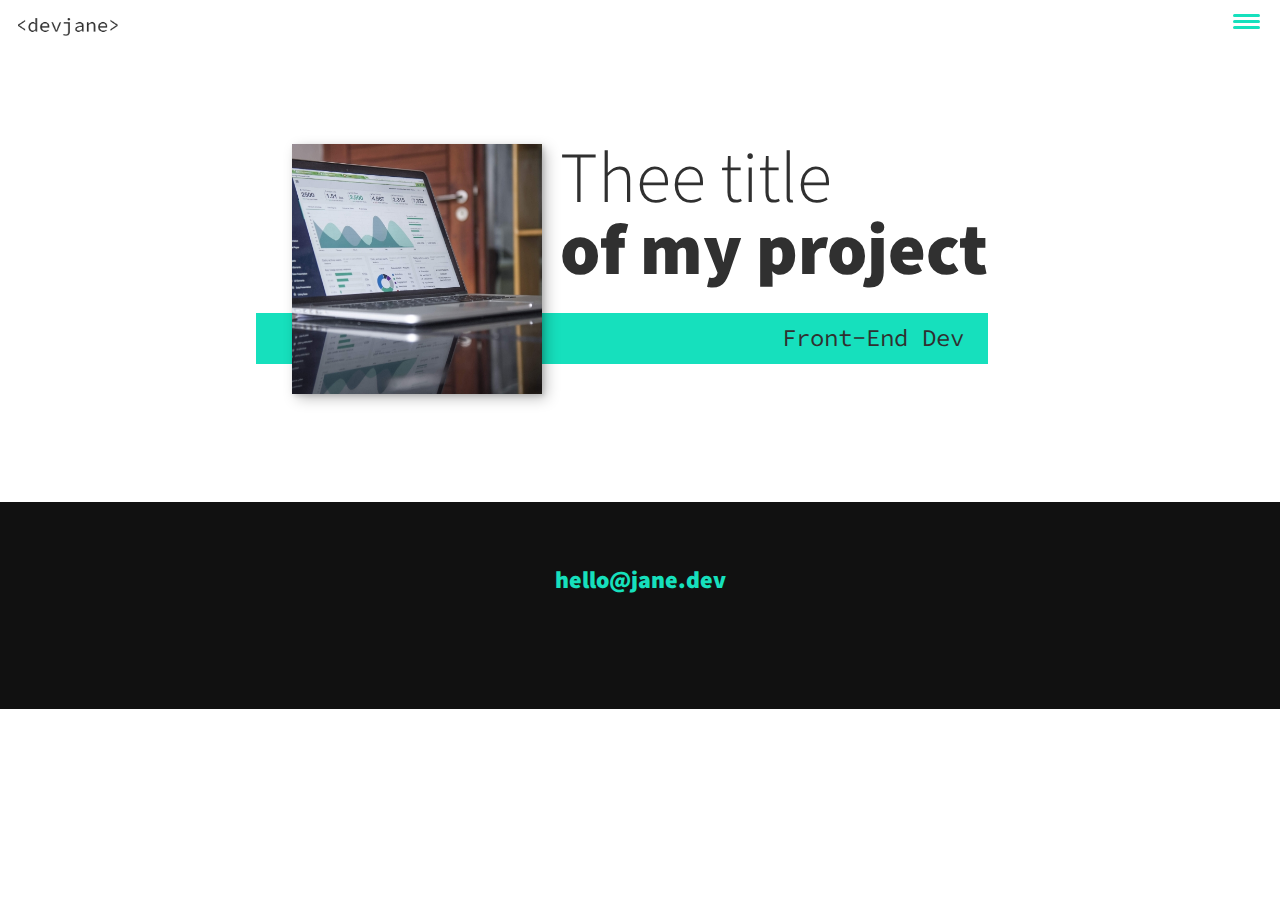
==== portfolio-item.html @ ba8174d6 "Need pic for Portfolio" ====
<!DOCTYPE html>
<html lang="en">

<head>
  <meta charset="UTF-8">
  <meta name="viewport" content="width=device-width, initial-scale=1.0">
  <meta http-equiv="X-UA-Compatible" content="ie=edge">
  <title>DevJane Portfolio Website</title>

  <link rel="stylesheet" href="https://cdnjs.cloudflare.com/ajax/libs/font-awesome/5.11.2/css/all.css"
    integrity="sha256-46qynGAkLSFpVbEBog43gvNhfrOj+BmwXdxFgVK/Kvc=" crossorigin="anonymous" />
  <link rel="stylesheet" href="css/style.css">

  <!-- Fonts -->
  <link href="https://fonts.googleapis.com/css?family=Source+Code+Pro:400,900|Source+Sans+Pro:300,900&display=swap"
    rel="stylesheet">

</head>

<body>
  <header>
    <div class="logo">
      <img src="img/devjane.png" alt="" srcset="">
    </div>
    <button class="nav-toggle" aria-label="toggle navigation">
      <span class="hamburger"></span>
    </button>
    <nav class="nav">
      <ul class="nav__list">
        <li class="nav__item"><a href="#home" class="nav__link">Home</a></li>
        <li class="nav__item"><a href="#services" class="nav__link">My Services</a></li>
        <li class="nav__item"><a href="#about" class="nav__link">About me</a></li>
        <li class="nav__item"><a href="#work" class="nav__link">My Work</a></li>
      </ul>
    </nav>
  </header>

  <!-- Introduction -->
  <section class="intro">
    <h1 class="section__title section__title--intro">
      Thee title <strong>of my project</strong>
    </h1>
    <p class="section__subtitle section__subtitle--intro">Front-End Dev</p>
    <img src="img/portfolio-01.jpg" alt="" class="intro__img">
  </section>

  <div class="portfolio-item-individual">
    <p></p>
    <img src="img/portfolio" alt="">
  </div>


  <!-- Footer -->
  <footer class="footer">
    <a href="mailto:hello@jane.dev" class="footer__link">hello@jane.dev</a>
    <ul class="social-list">
      <li class="social-list__item">
        <a href="#" class="social-link">
          <i class="fab fa-github"></i>
        </a>
      </li>
      <li class="social-list__item">
        <a href="#" class="social-link">
          <i class="fab fa-codepen"></i>
        </a>
      </li>
      <li class="social-list__item">
        <a href="#" class="social-link">
          <i class="fab fa-twitter"></i>
        </a>
      </li>
      <li class="social-list__item">
        <a href="#" class="social-link">
          <i class="fab fa-facebook-f"></i>
        </a>
      </li>
    </ul>
  </footer>

  <script src="js/index.js"></script>
</body>

</html>
---- css/style.css ----
*,
*::before,
*::after {
  box-sizing: border-box;
}

/* Custom Properties */

:root {
  --ff-primary: "Source Sans Pro", sans-serif;
  --ff-secondary: "Source Code Pro", monospace;

  --fw-reg: 300;
  --fw-bold: 900;

  --clr-light: #fff;
  --clr-dark: #303030;
  --clr-accent: #16e0bd;

  --fs-h1: 3rem;
  --fs-h2: 2.25rem;
  --fs-h3: 1.25rem;
  --fs-body: 1rem;

  --bs: 0.25em 0.25em 0.75em rgba(0, 0, 0, 0.25), 0.125em 0.125em 0.25em rgba(0, 0, 0, 0.15);
}

@media (min-width: 800px) {
  :root {
    --fs-h1: 4.5rem;
    --fs-h2: 3.75rem;
    --fs-h3: 1.5rem;
    --fs-body: 1.125rem;
  }
}

/* General Styles */

html {
  scroll-behavior: smooth;
}

body {
  background: var(--clr-light);
  color: var(--clr-dark);
  margin: 0;
  font-family: var(--ff-primary);
  font-size: var(--fs-body);
  line-height: 1.6;
}

section {
  padding: 5em 2em;
}

img {
  display: block;
  max-width: 100%;
}

strong {
  font-weight: var(--fw-bold);
}

:focus {
  outline: 3px solid var(--clr-accent);
  outline-offset: 3px;
}

/* Buttons */

.btn {
  display: inline-block;
  padding: 0.5em 2.5em;
  background: var(--clr-accent);
  color: var(--clr-dark);
  text-decoration: none;
  cursor: pointer;
  font-size: 0.8rem;
  text-transform: uppercase;
  letter-spacing: 2px;
  font-weight: var(--fw-bold);
  transition: transform 200ms ease-in-out;
}

.btn:hover {
  transform: scale(1.1);
}

/* Typography */

h1,
h2,
h3 {
  line-height: 1;
  margin: 0;
}

h1 {
  font-size: var(--fs-h1);
}

h2 {
  font-size: var(--fs-h2);
}

h3 {
  font-size: var(--fs-h3);
}

.section__title {
  margin-bottom: 0.25em;
}

.section__title--intro {
  font-weight: var(--fw-reg);
}

.section__title--intro strong {
  display: block;
}

.section__subtitle {
  margin: 0;
  font-size: var(--fs-h3);
}

.section__subtitle--intro,
.section__subtitle--about {
  background: var(--clr-accent);
  padding: 0.25em 1em;
  font-family: var(--ff-secondary);
  margin-bottom: 1em;
}

.section__subtitle--work {
  color: var(--clr-accent);
  font-weight: var(--fw-bold);
  margin-bottom: 2em;
}

/* Header */

header {
  display: flex;
  justify-content: space-between;
  padding: 1em;
}

.logo {
  max-width: 100px;
}

.nav {
  position: fixed;
  background: var(--clr-dark);
  color: var(--clr-light);
  top: 0;
  bottom: 0;
  left: 0;
  right: 0;
  z-index: 100;

  transform: translateX(100%);
  transition: transform 250ms cubic-bezier(0.5, 0, 0.5, 1);
}

.nav__list {
  list-style: none;
  display: flex;
  height: 100%;
  flex-direction: column;
  justify-content: space-evenly;
  align-items: center;
  margin: 0;
  padding: 0;
}

.nav__link {
  color: inherit;
  font-weight: var(--fw-bold);
  font-size: var(--fs-h2);
  text-decoration: none;
}

.nav__link:hover {
  color: var(--clr-accent);
}

.nav-toggle {
  padding: 0.5em;
  background: transparent;
  border: 0;
  cursor: pointer;
  position: absolute;
  right: 1em;
  top: 1em;
  z-index: 1000;
}

.nav-open .nav {
  transform: translateX(0);
}

.nav-open .nav-toggle {
  position: fixed;
}

.nav-open .hamburger {
  transform: rotate(0.625turn);
}

.nav-open .hamburger::after {
  opacity: 0;
}

.nav-open .hamburger::before {
  transform: rotate(90deg) translateX(-6px);
}

.hamburger {
  display: block;
  position: relative;
}

.hamburger,
.hamburger::before,
.hamburger::after {
  background: var(--clr-accent);
  width: 2em;
  height: 3px;
  border-radius: 1em;
  transition: transform 250ms ease-in-out;
}

.hamburger::before,
.hamburger::after {
  content: "";
  position: absolute;
  left: 0;
  right: 0;
}

.hamburger::before {
  top: 6px;
}

.hamburger::after {
  bottom: 6px;
}

/* Intro Section */

.into {
  position: relative;
}

.intro__img {
  box-shadow: var(--bs);
}

.section__subtitle--intro {
  display: inline-block;
}

@media (min-width: 600px) {
  .intro {
    display: grid;
    width: min-content;
    margin: 0 auto;
    grid-column-gap: 1em;
    grid-template-areas:
      "img title"
      "img subtitle";
    grid-template-columns: min-content max-content;
  }

  .intro__img {
    grid-area: img;
    min-width: 250px;
    position: relative;
    z-index: 2;
  }

  .section__subtitle--intro {
    align-self: start;
    grid-column: -1 / 1;
    grid-row: 2;
    text-align: right;
    position: relative;
    left: -1.5em;
    width: calc(100% + 1.5em);
  }
}

/* Services Section */

.my--services {
  background-color: var(--clr-dark);
  background-image: url(../img/services-bg.jpg);
  background-size: cover;
  /* background-blend-mode: multiply; */
  color: var(--clr-light);
  text-align: center;
}

.section__title--services {
  color: var(--clr-accent);
  position: relative;
}

.section__title--services::after {
  content: "";
  display: block;
  width: 2em;
  height: 1px;
  margin: 0.5em auto 1em;
  background: var(--clr-light);
  opacity: 0.25;
}

.services {
  margin-bottom: 4em;
}

.service {
  max-width: 500px;
  margin: 0 auto;
}

@media (min-width: 800px) {
  .services {
    display: flex;
    max-width: 1000px;
    margin-left: auto;
    margin-right: auto;
  }

  .service + .service {
    margin-left: 2em;
  }
}

/* About Me Section */

.about-me {
  max-width: 1000px;
  margin: 0 auto;
}

.about-me__img {
  box-shadow: var(--bs);
}

@media (min-width: 600px) {
  .about-me {
    display: grid;
    grid-template-columns: 1fr 200px;
    grid-template-areas:
      "title img"
      "subtitle img"
      "text img";
    grid-column-gap: 2em;
  }

  .section__title--about {
    grid-area: title;
  }

  .section__subtitle--about {
    grid-column: 1 / -1;
    grid-row: 2;
    position: relative;
    left: -1em;
    width: cal(100% + 2em);
    padding-left: 1em;
    padding-right: calc(200px + 4em);
  }

  .about-me__img {
    grid-area: img;
    position: relative;
    z-index: 2;
  }
}

/* My Work */

.my-work {
  background-color: var(--clr-dark);
  color: var(--clr-light);
  text-align: center;
}

.portfolio {
  display: grid;
  grid-template-columns: repeat(auto-fit, minmax(300px, 1fr));
}

.portfolio__item {
  background: var(--clr-accent);
  overflow: hidden;
}

.portfolio__img {
  transition: transform 750ms cubic-bezier(0.5, 0, 0.5, 1), opacity 250ms linear;
}

.portfolio__item:focus {
  position: relative;
  z-index: 2;
}

.portfolio__img:hover,
.portfolio__item:focus .portfolio__img {
  transform: scale(1.2);
  opacity: 0.5;
}

/* Footer Styles */

.footer {
  background: #111;
  color: var(--clr-accent);
  text-align: center;
  padding: 2.5em 0;
  font-size: var(--fs-h3);
}

.footer a {
  color: inherit;
  text-decoration: none;
}

.footer__link {
  font-weight: var(--fw-bold);
}

.footer__link:hover,
.social-list__link:hover {
  opacity: 0.7;
}

.footer__link:hover {
  text-decoration: underline;
}

.social-list {
  list-style: none;
  display: flex;
  justify-content: center;
  margin: 2em 0 0;
  padding: 0;
}

.social-list__item {
  margin: 0 0.5em;
}

.social-list__link {
  padding: 0.5em;
}
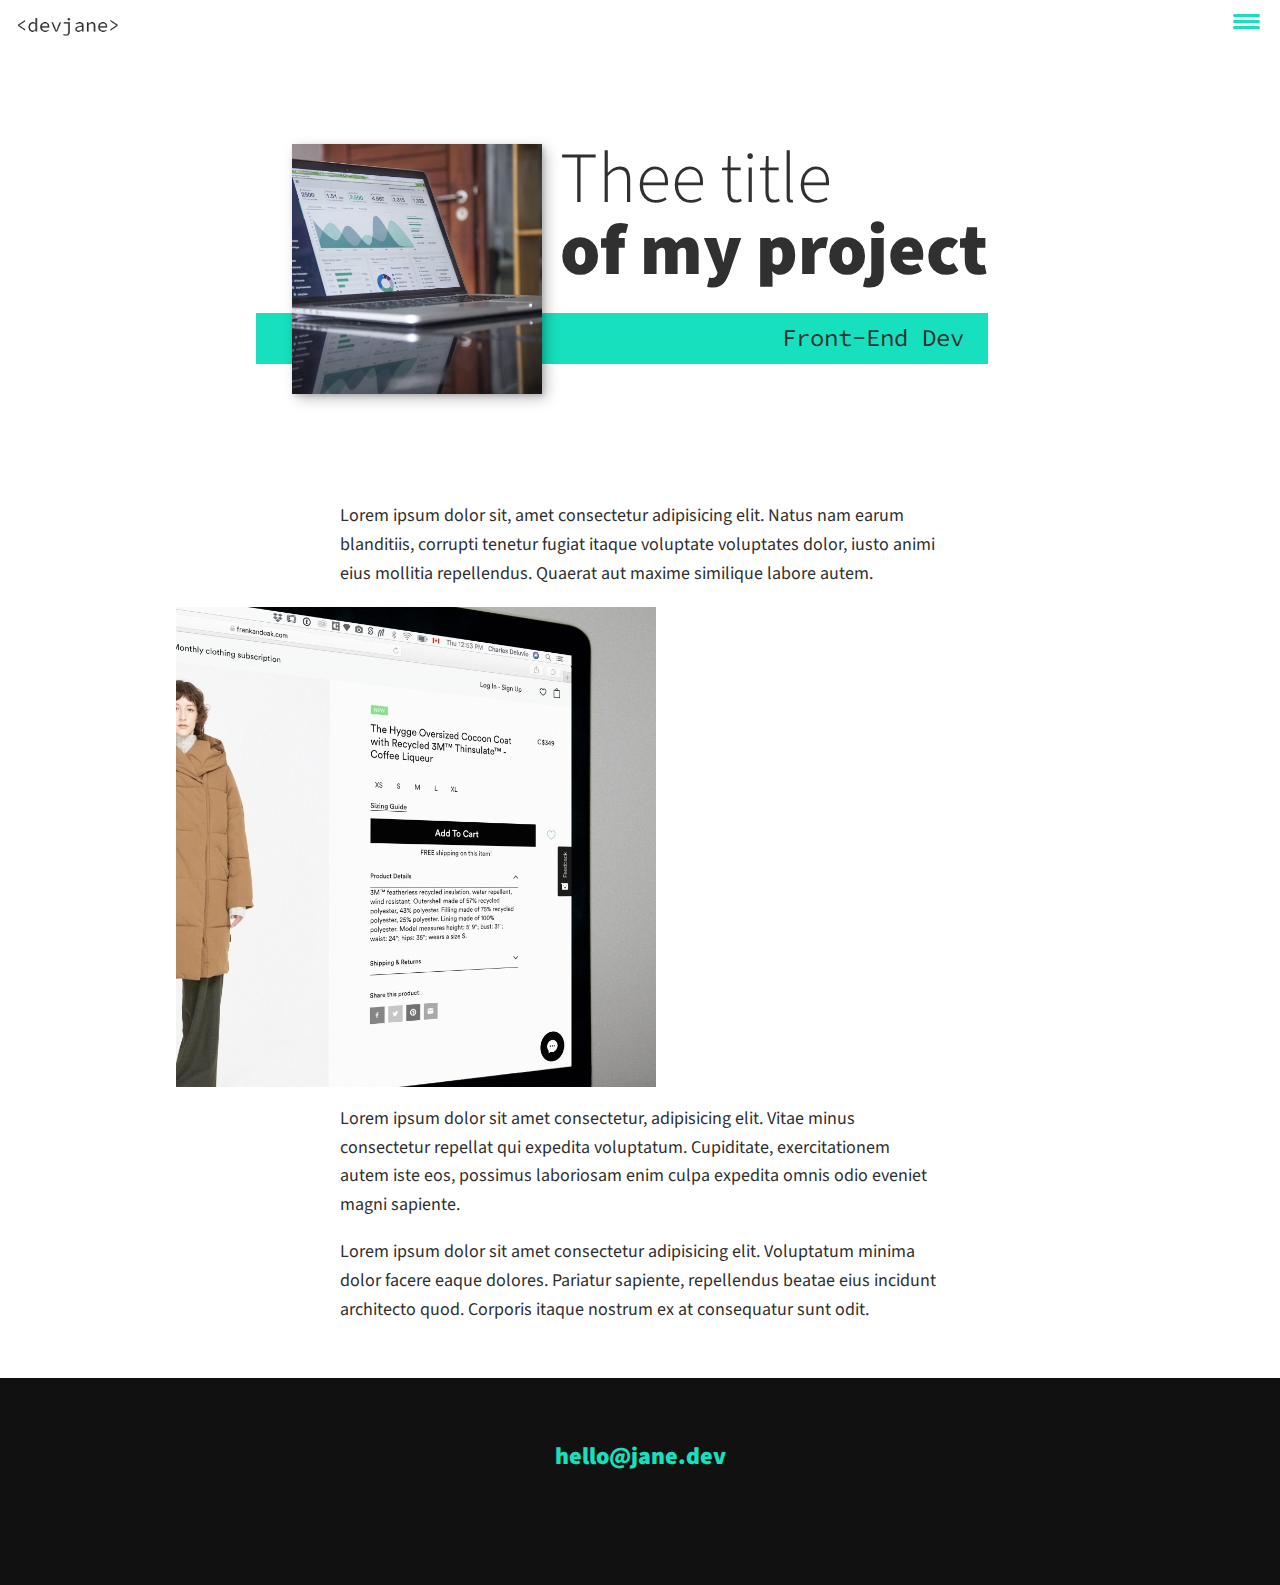
==== commit b521320e: "Styles for Portfolio Item Page" ====
--- a/portfolio-item.html
+++ b/portfolio-item.html
@@ -27,10 +27,10 @@
     </button>
     <nav class="nav">
       <ul class="nav__list">
-        <li class="nav__item"><a href="#home" class="nav__link">Home</a></li>
-        <li class="nav__item"><a href="#services" class="nav__link">My Services</a></li>
-        <li class="nav__item"><a href="#about" class="nav__link">About me</a></li>
-        <li class="nav__item"><a href="#work" class="nav__link">My Work</a></li>
+        <li class="nav__item"><a href="index.html" class="nav__link">Home</a></li>
+        <li class="nav__item"><a href="index.html#services" class="nav__link">My Services</a></li>
+        <li class="nav__item"><a href="index.html#about" class="nav__link">About me</a></li>
+        <li class="nav__item"><a href="index.html#work" class="nav__link">My Work</a></li>
       </ul>
     </nav>
   </header>
@@ -45,8 +45,16 @@
   </section>
 
   <div class="portfolio-item-individual">
-    <p></p>
-    <img src="img/portfolio" alt="">
+    <p>Lorem ipsum dolor sit, amet consectetur adipisicing elit. Natus nam earum blanditiis, corrupti tenetur fugiat
+      itaque voluptate voluptates dolor, iusto animi eius mollitia repellendus. Quaerat aut maxime similique labore
+      autem.</p>
+    <img src="img/portfolio-10.jpg" alt="">
+    <p>Lorem ipsum dolor sit amet consectetur, adipisicing elit. Vitae minus consectetur repellat qui expedita
+      voluptatum. Cupiditate, exercitationem autem iste eos, possimus laboriosam enim culpa expedita omnis odio eveniet
+      magni sapiente.</p>
+    <p>Lorem ipsum dolor sit amet consectetur adipisicing elit. Voluptatum minima dolor facere eaque dolores. Pariatur
+      sapiente, repellendus beatae eius incidunt architecto quod. Corporis itaque nostrum ex at consequatur sunt odit.
+    </p>
   </div>
 
 
--- a/css/style.css
+++ b/css/style.css
@@ -460,3 +460,17 @@
 .social-list__link {
   padding: 0.5em;
 }
+
+/* Individual Portfolio Item Styles */
+
+.portfolio-item-individual {
+  padding: 0 2em 2em;
+  max-width: 1000px;
+  margin: 0 auto;
+}
+
+.portfolio-item-individual p {
+  max-width: 600px;
+  margin-left: auto;
+  margin-right: auto;
+}
